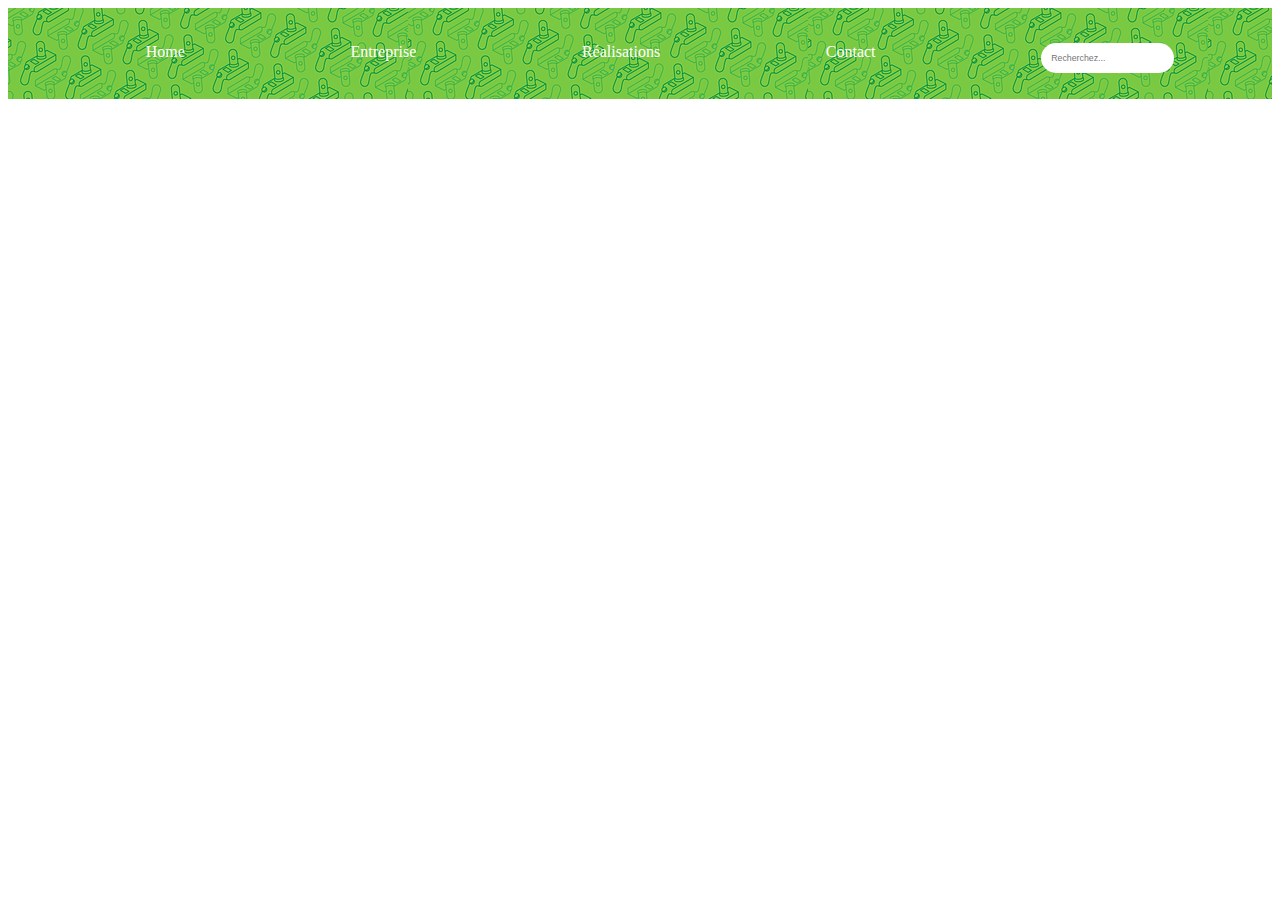
==== index.html @ 53bd01cc "test-font" ====
<!DOCTYPE html>
<html lang="fr">
<head>
    <meta charset="UTF-8">
    <meta name="viewport" content="width=device-width, initial-scale=1.0">
    <link rel="stylesheet" href="fansite.css">
    <title>Fansite</title>
</head>
<body>

    <header>
        <!-- Barre de Navigation -->
            <section class="">
        <nav>
            <ul>
                <li>Home</li>
                <li>Entreprise</li>
                <li>Réalisations</li>
                <li>Contact</li>
                <div class="search-bar">
                    <form action="" class="bar-form">
                        <input type="text" id="bar-form"placeholder="Recherchez...">
                    </form>
                </div>
            </ul>
        </nav>
            </section>
        </header>
    
</body>
</html>
---- fansite.css ----
*{
@font-face {
    font-family: 'schwifty';
    src: url(  );
}
}
ul {
    list-style-type:none;
    display: flex;
    justify-content: space-around;
    margin-top: 2%;
    font-size: 100%;
    color: white;
  }
#bar-form{
    padding: 10px;
    font-size: 55%;
    border-radius: 30px;
    border: none;
    background-color: white;
}
 header{
    background-image: url(Images/background.png);
    padding:10px 15px ;
 }
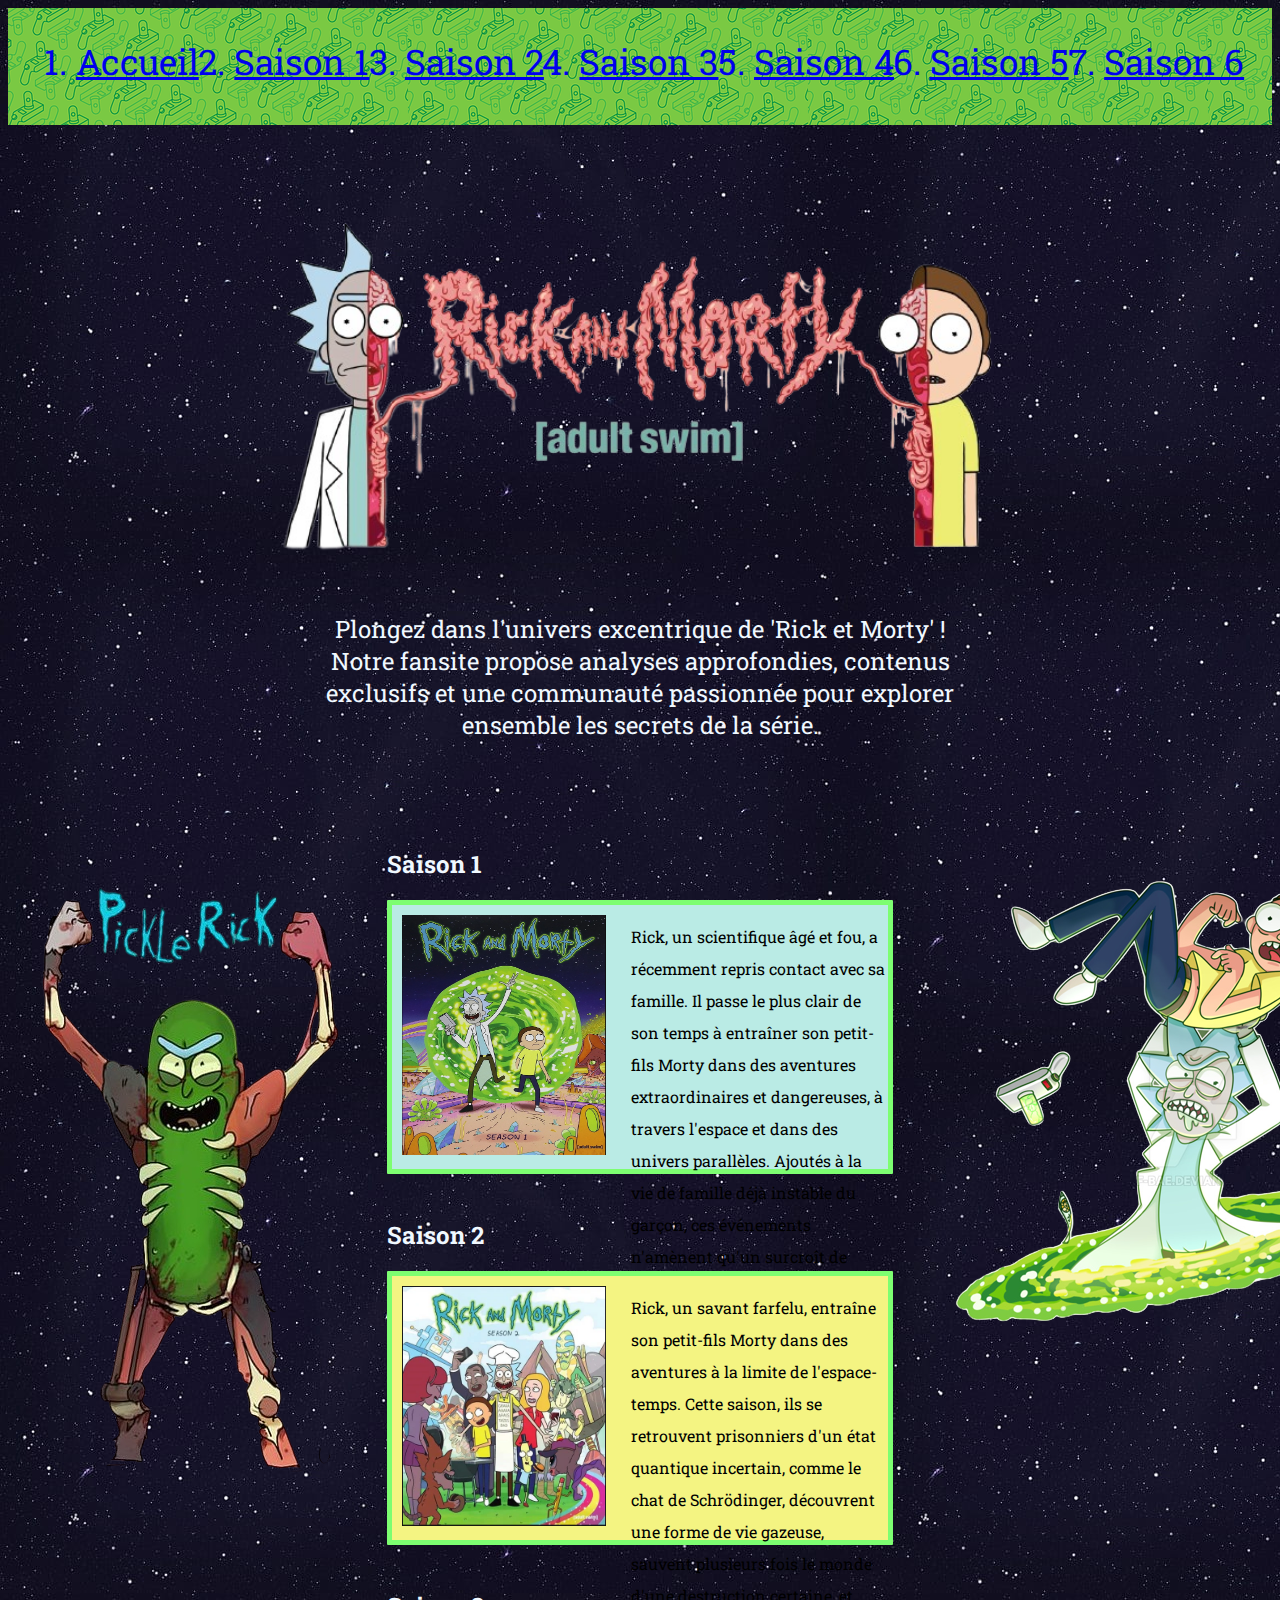
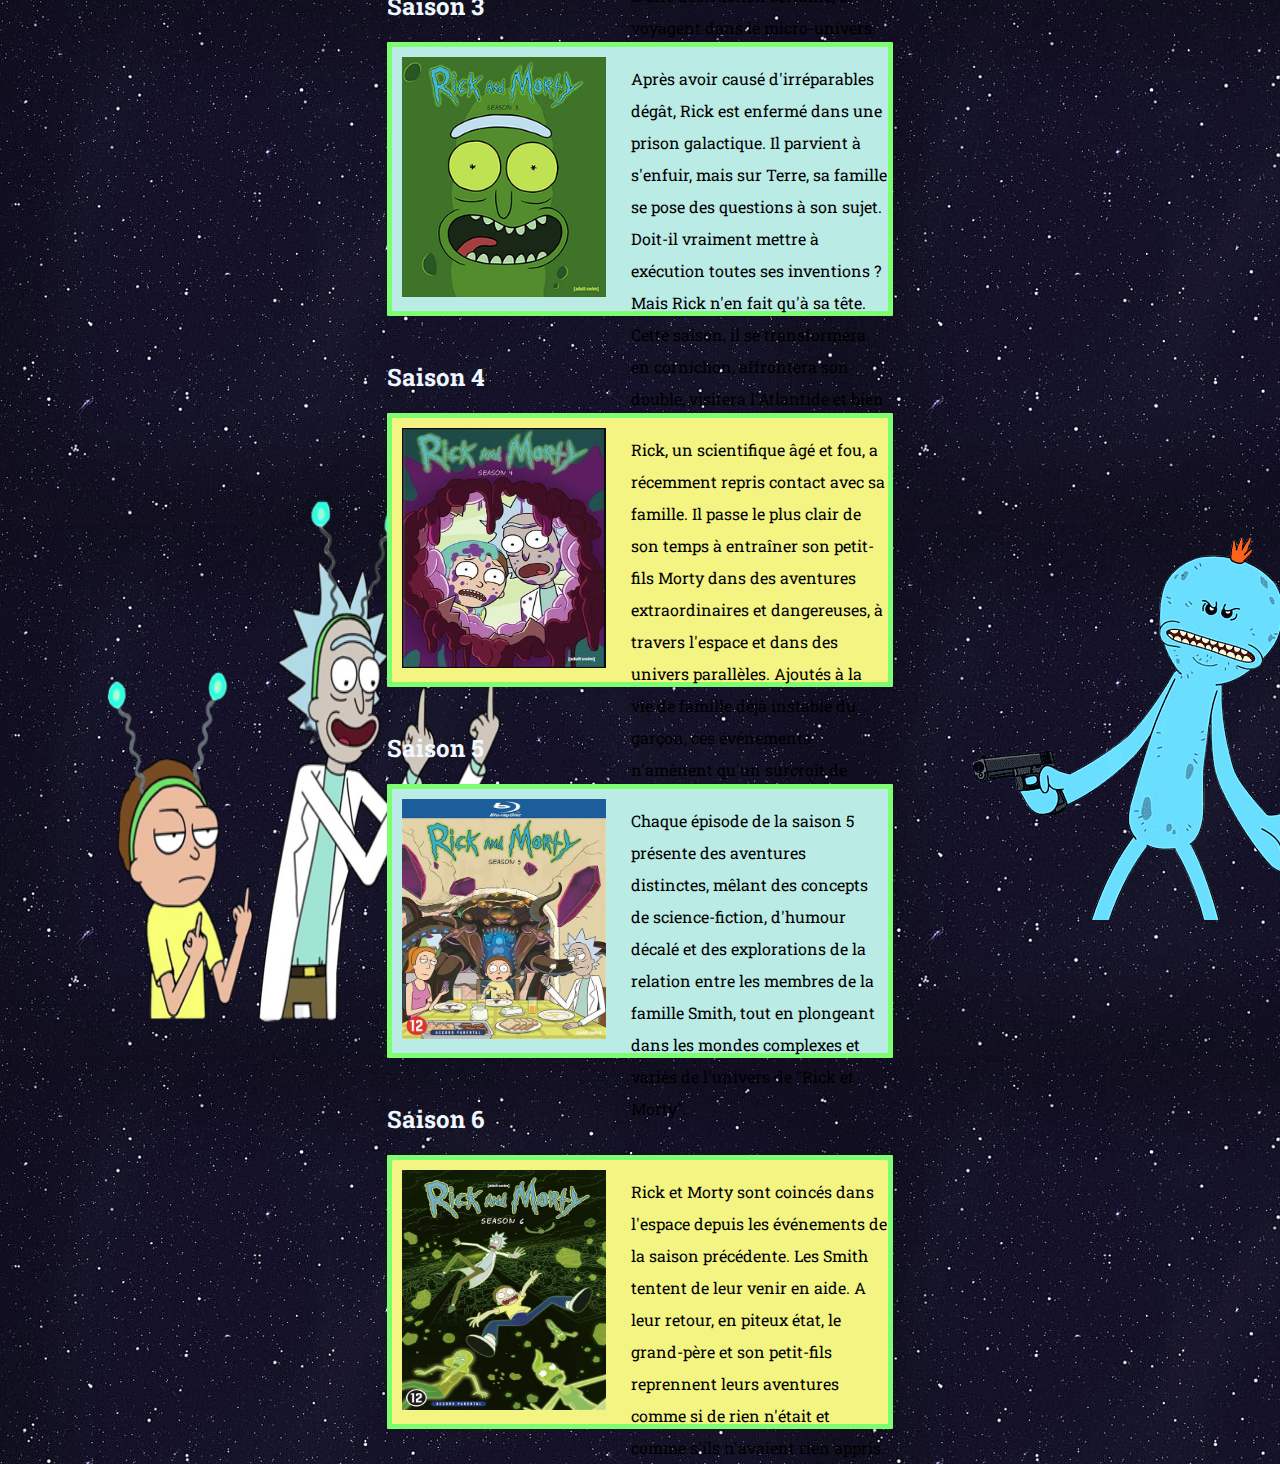
==== commit 154de650: "Projet-presque-achevé" ====
--- a/index.html
+++ b/index.html
@@ -1,31 +1,134 @@
 <!DOCTYPE html>
 <html lang="fr">
+
 <head>
     <meta charset="UTF-8">
     <meta name="viewport" content="width=device-width, initial-scale=1.0">
     <link rel="stylesheet" href="fansite.css">
     <title>Fansite</title>
 </head>
+
 <body>
 
     <header>
         <!-- Barre de Navigation -->
-            <section class="">
-        <nav>
-            <ul>
-                <li>Home</li>
-                <li>Entreprise</li>
-                <li>Réalisations</li>
-                <li>Contact</li>
-                <div class="search-bar">
-                    <form action="" class="bar-form">
-                        <input type="text" id="bar-form"placeholder="Recherchez...">
-                    </form>
+        <section class="header-form">
+            <nav>
+                <ul>
+                    <a href="index.html">
+                        <li>Accueil</li>
+                    </a>
+                    <a href="saison1.html">
+                        <li>Saison 1</li>
+                    </a>
+                    <a href="saison2.html">
+                        <li>Saison 2</li>
+                    </a>
+                    <a href="saison3.html">
+                        <li>Saison 3</li>
+                    </a>
+                    <a href="saison4.html">
+                        <li>Saison 4</li>
+                    </a>
+                    <a href="saison5.html">
+                        <li>Saison 5</li>
+                    </a>
+                    <a href="saison6.html">
+                        <li>Saison 6</li>
+                    </a>
+                </ul>
+            </nav>
+        </section>
+    </header>
+    <main>
+        <section class="Describpage">
+            <div class="logo-titre">
+                <img class="titre_second" src="Images/second-titre-removebg-preview.png" alt="logo-titre">
+            </div>
+            <div class="description">
+                <p id="description">Plongez dans l'univers excentrique de 'Rick et Morty' ! Notre fansite propose
+                    analyses approfondies, contenus exclusifs et une communauté passionnée pour explorer ensemble les
+                    secrets de la série.</p>
+            </div>
+        </section>
+
+        <section class="entete">
+            <div class="logo-left">
+                <div class="logo-left1">
+                    <img src="Images/pickle-rick-removebg-preview.png" alt="pickle-rick-logo">
                 </div>
-            </ul>
-        </nav>
-            </section>
-        </header>
-    
+                <div class="logo-left2">
+                    <img class="RetM" src="Images/logo-left-removebg-preview.png" alt="logo-entete2">
+                </div>
+            </div>
+
+            <div class="saison">
+                <h2>Saison 1</h2>
+                <div class="bloc1">
+                    <a href="saison1.html"><img class="saison1" src="Images/saison1.png" alt="image-saison1"></a>
+                    <p class="psaison1">Rick, un scientifique âgé et fou, a récemment repris contact avec sa famille. Il
+                        passe le plus clair de son temps à entraîner son petit-fils Morty dans des aventures
+                        extraordinaires et dangereuses, à travers l'espace et dans des univers parallèles. Ajoutés à la
+                        vie de famille déjà instable du garçon, ces événements n'amènent qu'un surcroît de stress pour
+                        Morty.</p>
+                </div>
+                <h2>Saison 2</h2>
+                <div class="bloc2">
+                    <a href="saison2.html"><img class="saison2" src="Images/saison2.png" alt="image-saison2"></a>
+                    <p class="psaison2">Rick, un savant farfelu, entraîne son petit-fils Morty dans des aventures à la
+                        limite de l'espace-temps. Cette saison, ils se retrouvent prisonniers d'un état quantique
+                        incertain, comme le chat de Schrödinger, découvrent une forme de vie gazeuse, sauvent plusieurs
+                        fois le monde d'une destruction certaine, et voyagent dans le micro-univers.</p>
+                </div>
+                <h2>Saison 3</h2>
+                <div class="bloc3">
+                    <a href="saison3.html"><img class="saison3" src="Images/saison3.png" alt="image-saison3"></a>
+                    <p class="psaison3">Après avoir causé d'irréparables dégât, Rick est enfermé dans une prison
+                        galactique. Il parvient à s'enfuir, mais sur Terre, sa famille se pose des questions à son
+                        sujet. Doit-il vraiment mettre à exécution toutes ses inventions ? Mais Rick n'en fait qu'à sa
+                        tête. Cette saison, il se transformera en cornichon, affrontera son double, visitera l'Atlantide
+                        et bien plus encore.</p>
+                </div>
+                <h2>Saison 4</h2>
+                <div class="bloc4">
+                    <a href="saison4.html"><img class="saison4" src="Images/saison4.png" alt="image-saison4"></a>
+                    <p class="psaison4">Rick, un scientifique âgé et fou, a récemment repris contact avec sa famille. Il
+                        passe le plus clair de son temps à entraîner son petit-fils Morty dans des aventures
+                        extraordinaires et dangereuses, à travers l'espace et dans des univers parallèles. Ajoutés à la
+                        vie de famille déjà instable du garçon, ces événements n'amènent qu'un surcroît de stress pour
+                        Morty.</p>
+                </div>
+                <h2>Saison 5</h2>
+                <div class="bloc5">
+                    <a href="saison5.html"><img class="saison5" src="Images/saison5.png" alt="image-saison5"></a>
+                    <p class="psaison5">Chaque épisode de la saison 5 présente des aventures distinctes, mêlant des
+                        concepts de science-fiction, d'humour décalé et des explorations de la relation entre les
+                        membres de la famille Smith, tout en plongeant dans les mondes complexes et variés de l'univers
+                        de "Rick et Morty".</p>
+                </div>
+                <h2>Saison 6</h2>
+                <div class="bloc6">
+                    <a href="saison6.html"><img class="saison6" src="Images/saison6.png" alt="image-saison6"></a>
+                    <p class="psaison6">Rick et Morty sont coincés dans l'espace depuis les événements de la saison
+                        précédente. Les Smith tentent de leur venir en aide. A leur retour, en piteux état, le
+                        grand-père et son petit-fils reprennent leurs aventures comme si de rien n'était et comme s'ils
+                        n'avaient rien appris.</p>
+                </div>
+            </div>
+            <div class="logo-right">
+                <div class="logo-right1">
+                    <img src="Images/portailRetM-removebg-preview.png" alt="logo-entete">
+                </div>
+                <div class="logo-right2">
+                    <img src="Images/larbin-removebg-preview.png" alt="logo-larbin">
+                </div>
+            </div>
+
+        </section>
+    </main>
+
+
+
 </body>
+
 </html>--- a/fansite.css
+++ b/fansite.css
@@ -1,25 +1,315 @@
-*{
 @font-face {
-    font-family: 'schwifty';
-    src: url(  );
-}
-}
+    font-family: 'roboto';
+    font-family: 'Agbalumo';
+    font-family: 'geologica';
+    src: url("fonts/Geologica-VariableFont_CRSV\,SHRP\,slnt\,wght.ttf");
+    src: url("fonts/Agbalumo-Regular.ttf") format("truetype");
+    src: url("fonts/RobotoSlab-VariableFont_wght.ttf") format("truetype");
+    ;
+}
+
+* {
+    font-family: Geologica;
+}
+
+.header-form {
+    border-radius: 130px;
+}
+
+body {
+    background: url(Images/background-Real.jpg);
+}
+
+a{
+    list-style: non;
+}
+
 ul {
-    list-style-type:none;
+    list-style-type: none;
     display: flex;
     justify-content: space-around;
     margin-top: 2%;
-    font-size: 100%;
+    font-size: 220%;
     color: white;
-  }
-#bar-form{
+}
+
+#bar-form {
     padding: 10px;
     font-size: 55%;
     border-radius: 30px;
     border: none;
     background-color: white;
 }
- header{
+
+header {
     background-image: url(Images/background.png);
-    padding:10px 15px ;
- }+    padding: 5px 10px;
+    font-family: Agbalumo;
+}
+
+
+.logo-left1 {
+    float: left;
+    margin-top: 5%;
+}
+
+.logo-titre {
+    display: flex;
+    justify-content: center;
+    padding-top: 4%;
+}
+
+.logo-right1 {
+    float: right;
+    margin-top: 5%;
+    margin-left: 10%;
+}
+
+.logo-right2 {
+    margin-left: 15%;
+    padding-top: 50%;
+}
+
+.logo-left {
+    display: grid;
+    width: 20%;
+    margin-right: 10%;
+}
+
+.logo-right {
+    display: grid;
+    width: 20%;
+    margin-right: 10%;
+}
+
+.RetM {
+    width: 150%;
+    height: 60%;
+}
+
+
+.description {
+    display: flex;
+    justify-content: center;
+    margin-bottom: 5%;
+}
+
+#description {
+    display: flex;
+    text-align: center;
+    font-size: 150%;
+    max-width: 50%;
+    font-style: bold;
+    margin-top: 2%;
+    color: aliceblue;
+}
+
+.saison {
+    display: grid;
+    justify-content: space-around;
+    float: left;
+}
+
+h2 {
+    color: aliceblue;
+    font-size: 150%;
+}
+
+.bloc1 {
+    display: flex;
+    background-color: #BAEBE5;
+    border: solid #7dfe71 5px;
+    border-radius: 1px;
+    margin-bottom: 5%;
+}
+
+.saison1 {
+    height: 240px;
+    width: 204px;
+    padding: 10px 10px;
+}
+
+.psaison1 {
+    height: 200px;
+    width: 60%;
+    padding: auto;
+    line-height: 200%;
+    font-size: 100%;
+    margin-left: 3%;
+}
+
+.bloc2 {
+    display: flex;
+    background-color: #F4F482;
+    border: solid #7dfe71 5px;
+    border-radius: 1px;
+    margin-bottom: 5%;
+}
+
+.saison2 {
+    height: 240px;
+    width: 204px;
+    padding: 10px 10px;
+}
+
+.psaison2 {
+    height: 200px;
+    width: 60%;
+    padding: auto;
+    line-height: 200%;
+    font-size: 100%;
+    margin-left: 3%;
+}
+
+.bloc3 {
+    display: flex;
+    background-color: #BAEBE5;
+    border: solid #7dfe71 5px;
+    border-radius: 1px;
+    margin-bottom: 5%;
+}
+
+.saison3 {
+    height: 240px;
+    width: 204px;
+    padding: 10px 10px;
+}
+
+.psaison3 {
+    height: 200px;
+    width: 60%;
+    padding: auto;
+    line-height: 200%;
+    font-size: 100%;
+    margin-left: 3%;
+}
+
+.bloc4 {
+    display: flex;
+    background-color: #F4F482;
+    border: solid #7dfe71 5px;
+    border-radius: 1px;
+    margin-bottom: 5%;
+}
+
+.saison4 {
+    height: 240px;
+    width: 204px;
+    padding: 10px 10px;
+}
+
+.psaison4 {
+    height: 200px;
+    width: 60%;
+    padding: auto;
+    line-height: 200%;
+    font-size: 100%;
+    margin-left: 3%;
+}
+
+.bloc5 {
+    display: flex;
+    background-color: #BAEBE5;
+    border: solid #7dfe71 5px;
+    border-radius: 1px;
+    margin-bottom: 5%;
+}
+
+.saison5 {
+    height: 240px;
+    width: 204px;
+    padding: 10px 10px;
+}
+
+.psaison5 {
+    height: 200px;
+    width: 60%;
+    padding: auto;
+    line-height: 200%;
+    font-size: 100%;
+    margin-left: 3%;
+}
+
+.bloc6 {
+    display: flex;
+    background-color: #F4F482;
+    border: solid #7dfe71 5px;
+    border-radius: 1px;
+    margin-bottom: 5%;
+}
+
+.saison6 {
+    height: 240px;
+    width: 204px;
+    padding: 10px 10px;
+}
+
+.psaison6 {
+    height: 200px;
+    width: 60%;
+    padding: auto;
+    line-height: 200%;
+    font-size: 100%;
+    margin-left: 3%;
+
+}
+
+.titre_second {
+    height: 50%;
+    width: 60%;
+}
+
+.entete {
+    display: flex;
+}
+
+
+h1 {
+    color: aliceblue;
+    text-align: center;
+    font-size: 250%;
+
+}
+
+h3 {
+    margin-left: 10%;
+    font-size: 150%;
+    color: aliceblue;
+}
+
+.saison1-titre {
+    display: flex;
+    justify-content: center;
+    margin-top: 3%;
+}
+
+.saison1-titre-image {
+    height: 20%;
+    width: 20%;
+    border: solid #7dfe71 2px;
+}
+
+.bloc-episode {
+    display: flex;
+    justify-content: space-around;
+    background-color: #BAEBE5;
+    border: solid #7dfe71 2px;
+    border-radius: 1px;
+    margin-bottom: 5%;
+    margin-left: 8%;
+    width: 80%;
+    height: 100%;
+    padding: 10px;
+}
+
+.image-episode {
+    height: 100%;
+    width: 100%;
+    border: solid black 1px;
+}
+
+.img-portal {
+    height: 90%;
+    width: 90%;
+    margin-top: 10%;
+}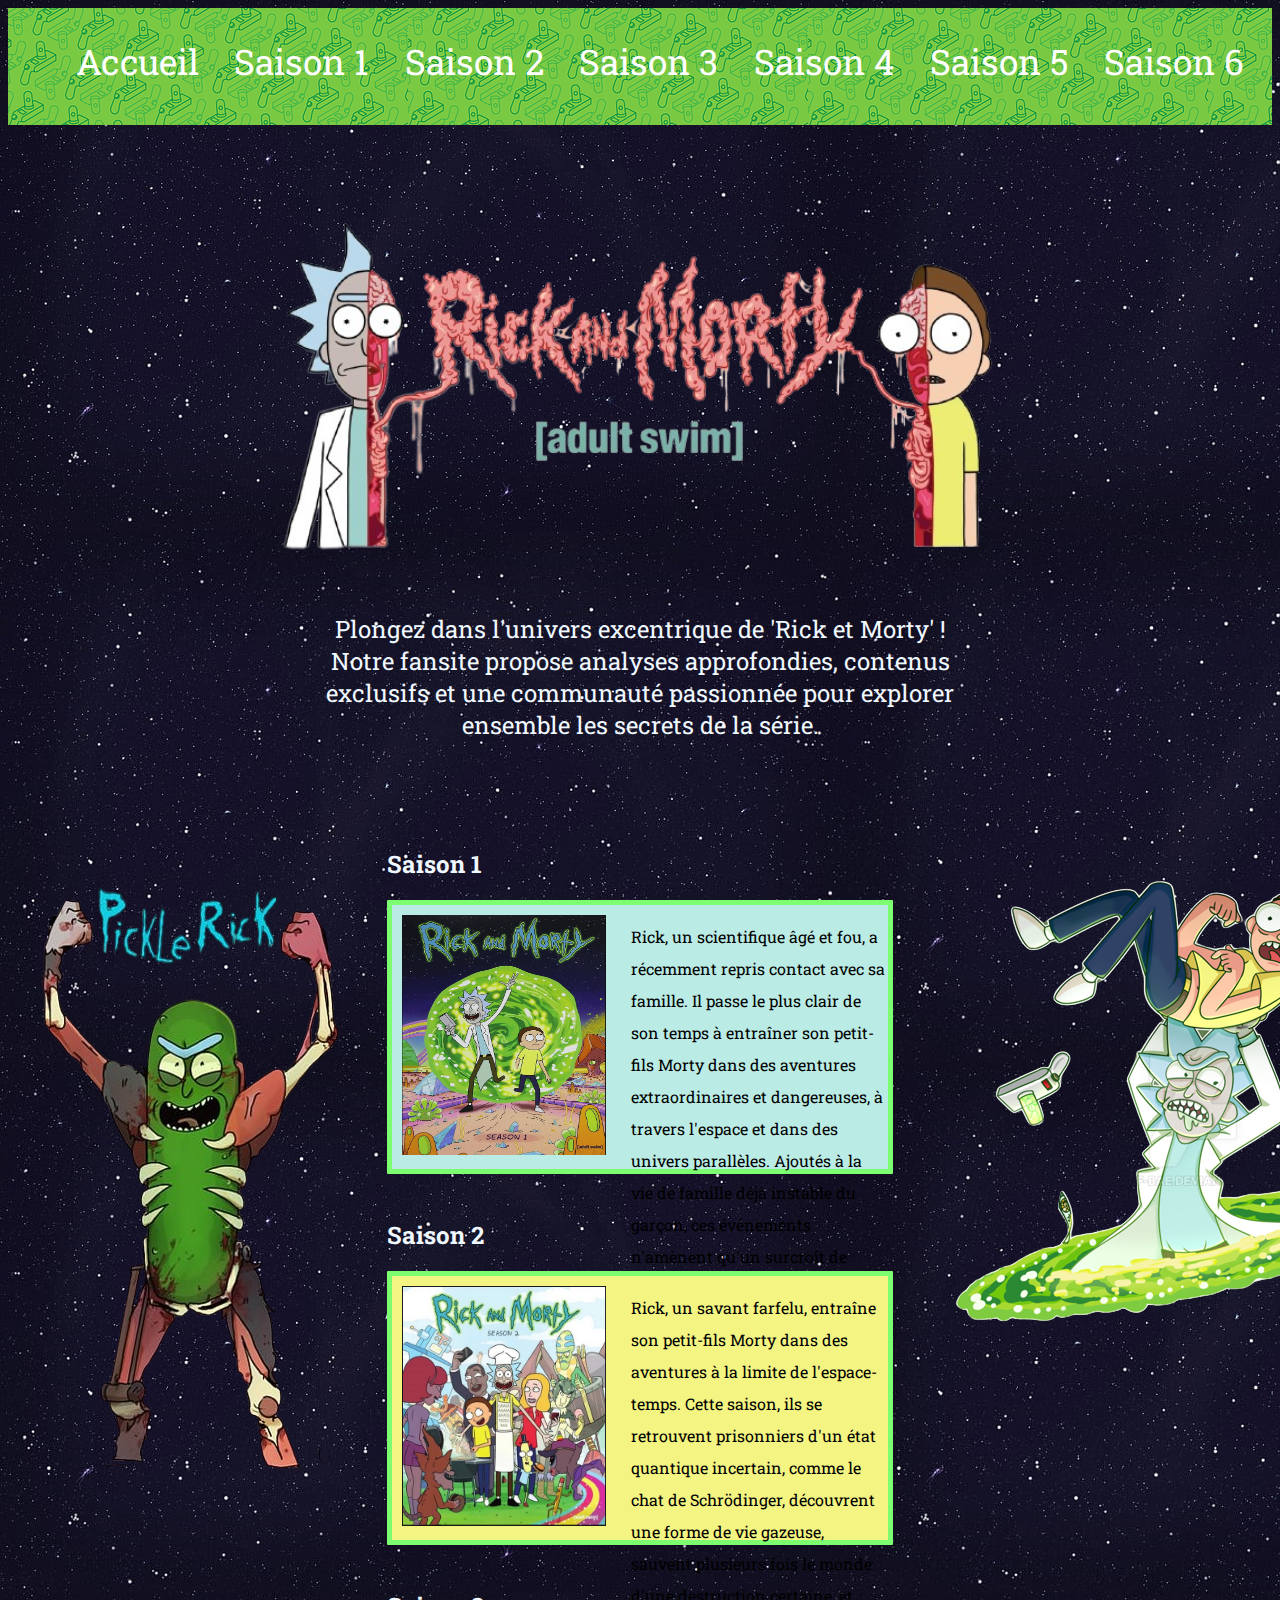
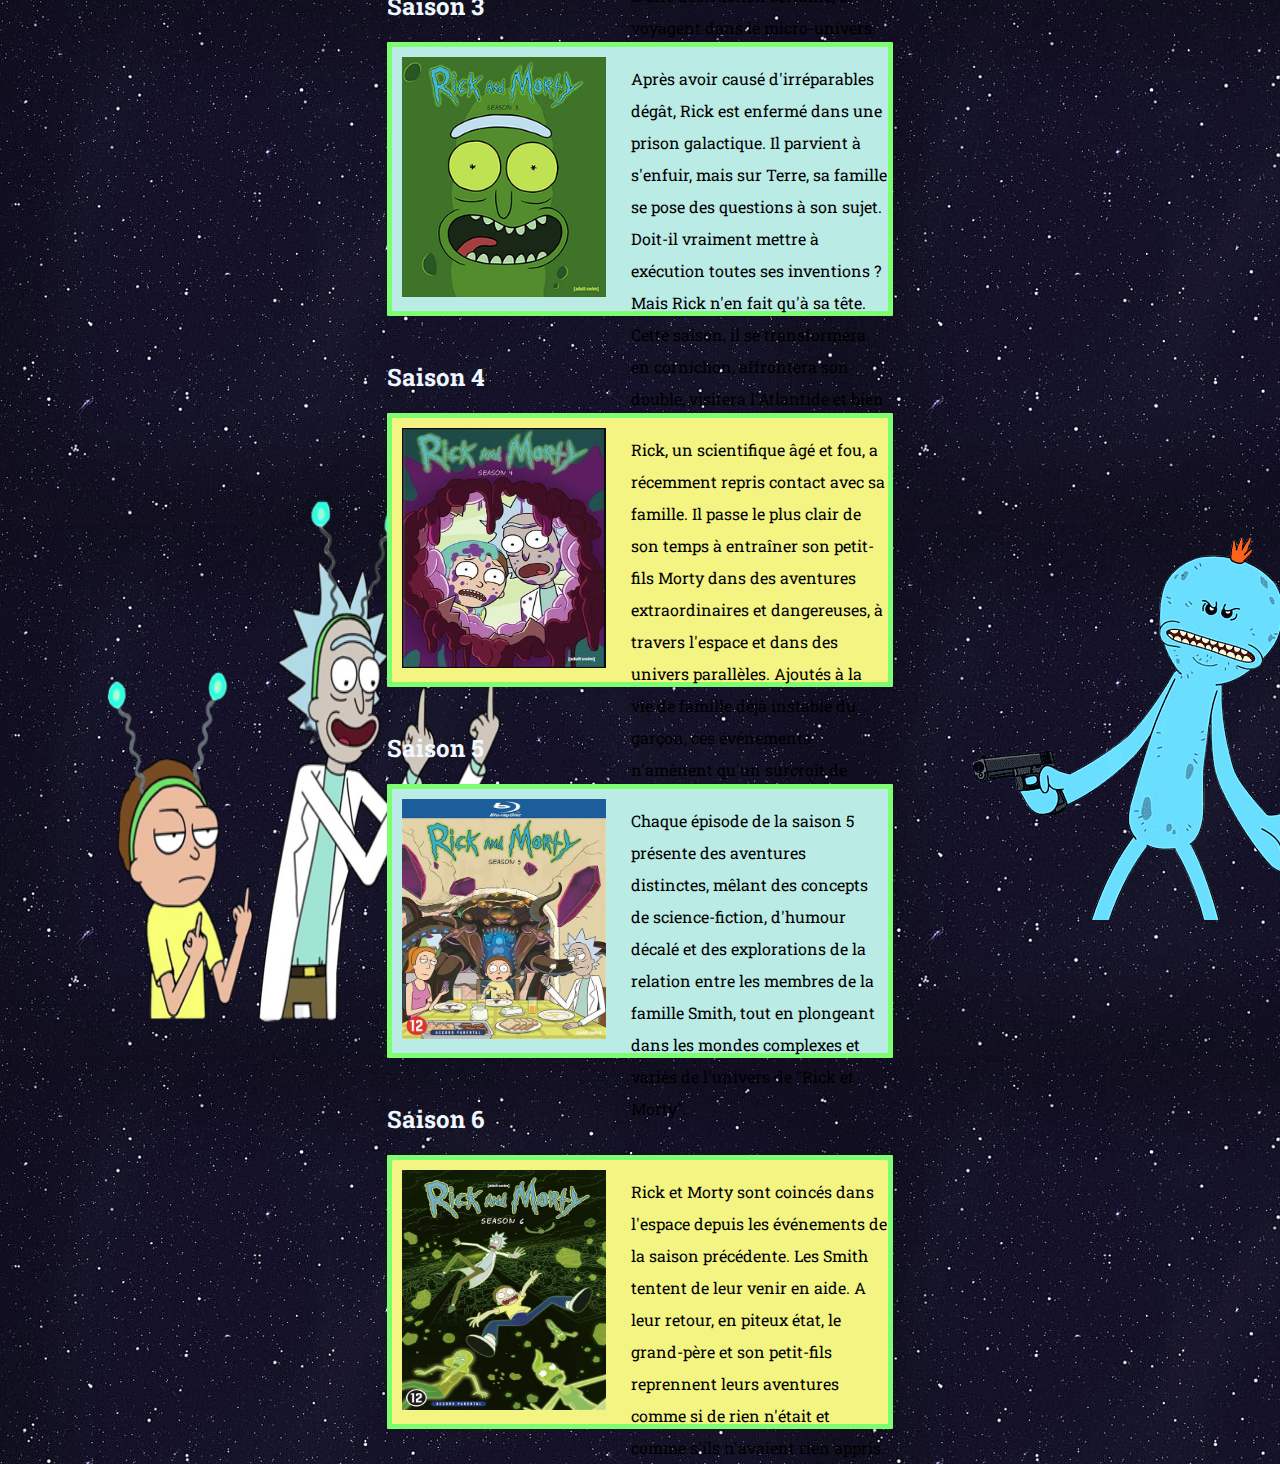
==== commit 1eba7c80: "projet fini" ====
--- a/index.html
+++ b/index.html
@@ -15,27 +15,20 @@
         <section class="header-form">
             <nav>
                 <ul>
-                    <a href="index.html">
-                        <li>Accueil</li>
-                    </a>
-                    <a href="saison1.html">
-                        <li>Saison 1</li>
-                    </a>
-                    <a href="saison2.html">
-                        <li>Saison 2</li>
-                    </a>
-                    <a href="saison3.html">
-                        <li>Saison 3</li>
-                    </a>
-                    <a href="saison4.html">
-                        <li>Saison 4</li>
-                    </a>
-                    <a href="saison5.html">
-                        <li>Saison 5</li>
-                    </a>
-                    <a href="saison6.html">
-                        <li>Saison 6</li>
-                    </a>
+
+                    <li><a href="index.html">Accueil</a></li>
+
+                    <li><a href="saison1.html">Saison 1</a></li>
+
+                    <li><a href="saison3.html">Saison 2</a></li>
+
+                    <li><a href="saison3.html">Saison 3</a></li>
+
+                    <li><a href="saison4.html">Saison 4</a></li>
+
+                    <li><a href="saison5.html">Saison 5</a></li>
+
+                    <li><a href="saison6.html">Saison 6</a></li>
                 </ul>
             </nav>
         </section>
--- a/fansite.css
+++ b/fansite.css
@@ -12,6 +12,10 @@
     font-family: Geologica;
 }
 
+nav ul li a:hover {
+    background-color: #C8B9B7; /* Couleur de fond légèrement foncée */
+    padding: 10px;
+}
 .header-form {
     border-radius: 130px;
 }
@@ -21,7 +25,9 @@
 }
 
 a{
-    list-style: non;
+    text-decoration: none;
+    list-style-type: none;
+    color: white;
 }
 
 ul {
